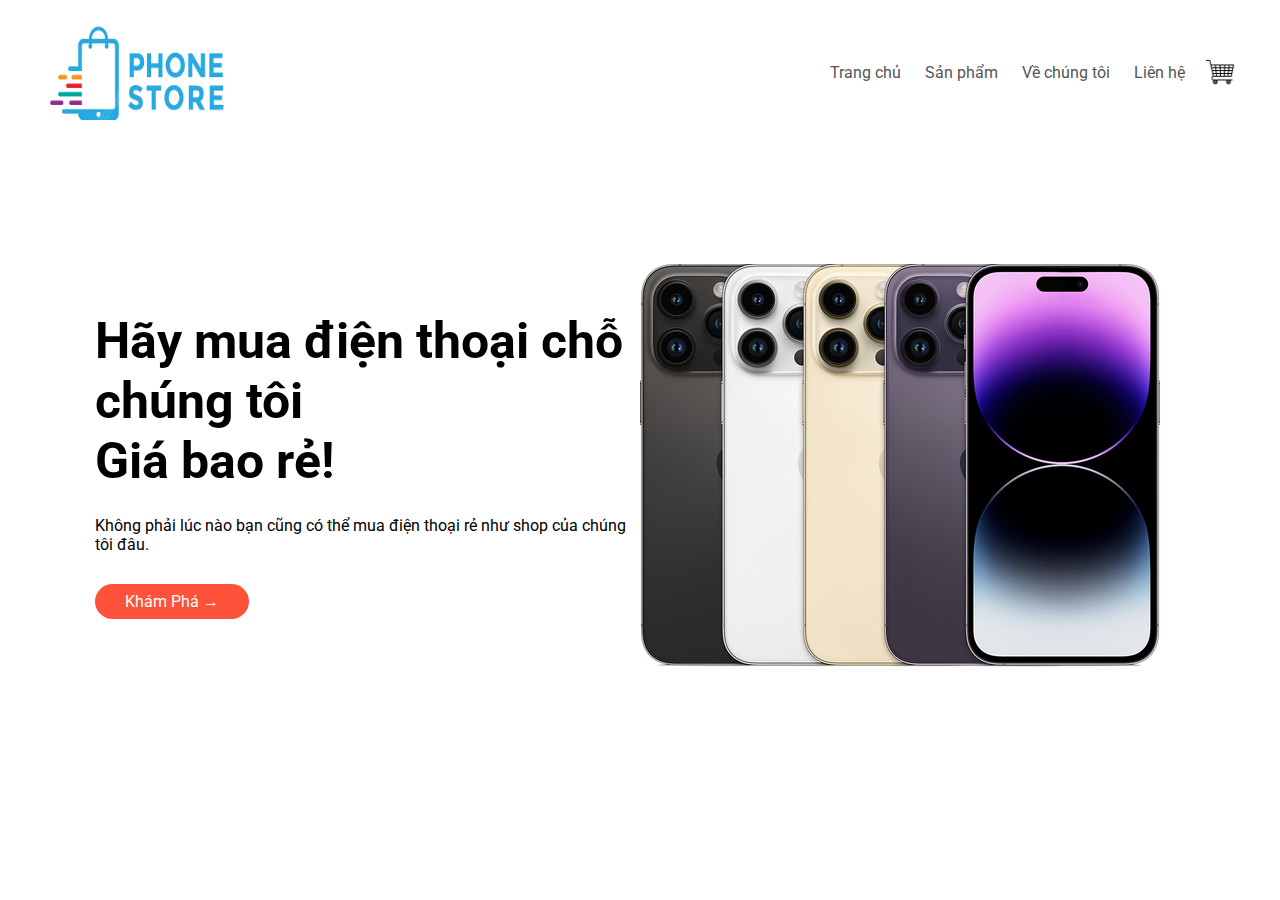
==== Web/index.html @ 55f3cb40 "Task UI" ====
<!DOCTYPE html>
<html lang="vi">
    <head>
        <meta charset="UTF-8">
        <title> Shop điện thoại</title>
        <link rel="stylesheet"  href="style.css">
        <link rel="preconnect" href="https://fonts.googleapis.com">
<link rel="preconnect" href="https://fonts.gstatic.com" crossorigin>
<link href="https://fonts.googleapis.com/css2?family=Roboto:wght@300;400;500;700&display=swap" rel="stylesheet">
    </head>
    <body>
        <div class="header">

        <div class="container">
            <div class="navbar">
                <div class="logo">
                    <img src="images\Logo.png" width="180" height="100" alt="">
                </div> 
                <nav>
                    <ul>
                        <li><a href="">Trang chủ</a></li>
                        <li><a href="">Sản phẩm</a></li>
                        <li><a href="">Về chúng tôi</a></li>
                        <li><a href="">Liên hệ</a></li>
                    </ul>
                 </nav>
                 <img src="images\cart.png" width="30px" height="30px">
            </div>
            <div class="row">
                <div class="col-2">
                    <h1>Hãy mua điện thoại chỗ chúng tôi<br>Giá bao rẻ!</h1>
                    <p>Không phải lúc nào bạn cũng có thể mua điện thoại rẻ như shop của chúng tôi đâu.</p>
                    <a href="" class="btn">Khám Phá &#8594</a>
                </div>
                <div class="col-2">
                    <img src="images\iphone.png" >
                </div>
            </div>
        </div>
    </div>


        
        
        


    </body>
</html>
---- Web/style.css ----
*{
    margin: 0;
    padding: 0;
}

body{
    font-family: 'Roboto', sans-serif;
}
.navbar{
    display:  flex;
    align-items: center;
    padding: 20px;
}
nav{
    flex: 1;
    text-align: right;

}
nav ul{
    display: inline-block;
    list-style-type: none;
}
nav ul li{
    display: inline-block;
    margin-right: 20px;
}
a{
    text-decoration: none;
    color: #555;
}
p{
    clear: #555
}
.container{
    max-width: 1300px;
    margin: auto;
    padding-left: 25px;
    padding-right: 25px;
}
.row{
    display: flex;
    align-items: center;
    flex-wrap: wrap;
    justify-content: space-around;
}
.col-2{
    flex-basis: 50%;
    min-width: 300px;
}
.col-2 img{
    max-width: 100%;
    padding: 50px 0;
}
.col-2 h1{
    font-size: 50px;
    line-height: 60px;
    margin: 25px 0;
}
.btn{
    display:  inline-block;
    background: #ff523b;
    color: white;
    padding: 8px 30px;
    margin: 30px 0;
    border-radius: 30px;
    transition: background 0.5;
}
.btn:hover{
    background: #563434;
}
.header{
    background: radial-gradient(#fff, #fff);
}
.header .row{
    margin: 70px;
}
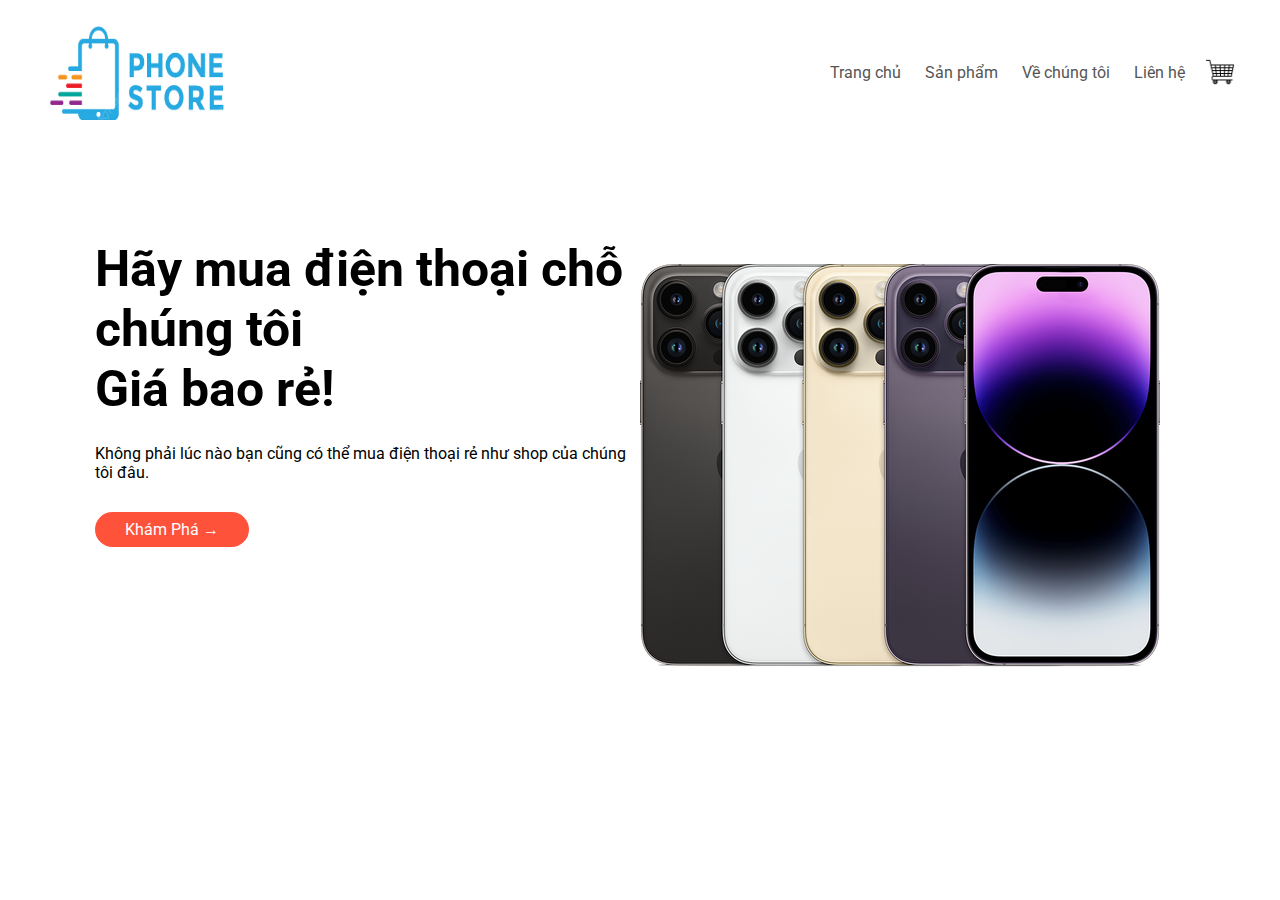
==== commit 496bb352: "app" ====
--- a/Web/index.html
+++ b/Web/index.html
@@ -1,49 +1,49 @@
-<!DOCTYPE html>
-<html lang="vi">
-    <head>
-        <meta charset="UTF-8">
-        <title> Shop điện thoại</title>
-        <link rel="stylesheet"  href="style.css">
-        <link rel="preconnect" href="https://fonts.googleapis.com">
-<link rel="preconnect" href="https://fonts.gstatic.com" crossorigin>
-<link href="https://fonts.googleapis.com/css2?family=Roboto:wght@300;400;500;700&display=swap" rel="stylesheet">
-    </head>
-    <body>
-        <div class="header">
-
-        <div class="container">
-            <div class="navbar">
-                <div class="logo">
-                    <img src="images\Logo.png" width="180" height="100" alt="">
-                </div> 
-                <nav>
-                    <ul>
-                        <li><a href="">Trang chủ</a></li>
-                        <li><a href="">Sản phẩm</a></li>
-                        <li><a href="">Về chúng tôi</a></li>
-                        <li><a href="">Liên hệ</a></li>
-                    </ul>
-                 </nav>
-                 <img src="images\cart.png" width="30px" height="30px">
-            </div>
-            <div class="row">
-                <div class="col-2">
-                    <h1>Hãy mua điện thoại chỗ chúng tôi<br>Giá bao rẻ!</h1>
-                    <p>Không phải lúc nào bạn cũng có thể mua điện thoại rẻ như shop của chúng tôi đâu.</p>
-                    <a href="" class="btn">Khám Phá &#8594</a>
-                </div>
-                <div class="col-2">
-                    <img src="images\iphone.png" >
-                </div>
-            </div>
-        </div>
-    </div>
-
-
-        
-        
-        
-
-
-    </body>
+<!DOCTYPE html>
+<html lang="vi">
+    <head>
+        <meta charset="UTF-8">
+        <title> Shop điện thoại</title>
+        <link rel="stylesheet"  href="style.css">
+        <link rel="preconnect" href="https://fonts.googleapis.com">
+<link rel="preconnect" href="https://fonts.gstatic.com" crossorigin>
+<link href="https://fonts.googleapis.com/css2?family=Roboto:wght@300;400;500;700&display=swap" rel="stylesheet">
+    </head>
+    <body>
+        <div class="header">
+
+        <div class="container">
+            <div class="navbar">
+                <div class="logo">
+                    <img src="images\Logo.png" width="180" height="100" alt="">
+                </div> 
+                <nav>
+                    <ul>
+                        <li><a href="">Trang chủ</a></li>
+                        <li><a href="">Sản phẩm</a></li>
+                        <li><a href="">Về chúng tôi</a></li>
+                        <li><a href="">Liên hệ</a></li>
+                    </ul>
+                 </nav>
+                 <img src="images\cart.png" width="30px" height="30px">
+            </div>
+            <div class="row">
+                <div class="col-2">
+                    <h1>Hãy mua điện thoại chỗ chúng tôi<br>Giá bao rẻ!</h1>
+                    <p>Không phải lúc nào bạn cũng có thể mua điện thoại rẻ như shop của chúng tôi đâu.</p>
+                    <a href="" class="btn">Khám Phá &#8594</a>
+                </div>
+                <div class="col-2">
+                    <img src="images\iphone.png" >
+                </div>
+            </div>
+        </div>
+    </div>
+
+
+        
+        
+        
+
+
+    </body>
 </html>--- a/Web/style.css
+++ b/Web/style.css
@@ -1,76 +1,76 @@
-*{
-    margin: 0;
-    padding: 0;
-}
-
-body{
-    font-family: 'Roboto', sans-serif;
-}
-.navbar{
-    display:  flex;
-    align-items: center;
-    padding: 20px;
-}
-nav{
-    flex: 1;
-    text-align: right;
-
-}
-nav ul{
-    display: inline-block;
-    list-style-type: none;
-}
-nav ul li{
-    display: inline-block;
-    margin-right: 20px;
-}
-a{
-    text-decoration: none;
-    color: #555;
-}
-p{
-    clear: #555
-}
-.container{
-    max-width: 1300px;
-    margin: auto;
-    padding-left: 25px;
-    padding-right: 25px;
-}
-.row{
-    display: flex;
-    align-items: center;
-    flex-wrap: wrap;
-    justify-content: space-around;
-}
-.col-2{
-    flex-basis: 50%;
-    min-width: 300px;
-}
-.col-2 img{
-    max-width: 100%;
-    padding: 50px 0;
-}
-.col-2 h1{
-    font-size: 50px;
-    line-height: 60px;
-    margin: 25px 0;
-}
-.btn{
-    display:  inline-block;
-    background: #ff523b;
-    color: white;
-    padding: 8px 30px;
-    margin: 30px 0;
-    border-radius: 30px;
-    transition: background 0.5;
-}
-.btn:hover{
-    background: #563434;
-}
-.header{
-    background: radial-gradient(#fff, #fff);
-}
-.header .row{
-    margin: 70px;
+*{
+    margin: 0;
+    padding: 0;
+}
+
+body{
+    font-family: 'Roboto', sans-serif;
+}
+.navbar{
+    display:  flex;
+    align-items: center;
+    padding: 20px;
+}
+nav{
+    flex: 1;
+    text-align: right;
+
+}
+nav ul{
+    display: inline-block;
+    list-style-type: none;
+}
+nav ul li{
+    display: inline-block;
+    margin-right: 20px;
+}
+a{
+    text-decoration: none;
+    color: #555;
+}
+p{
+    clear: #555
+}
+.container{
+    max-width: 1300px;
+    margin: auto;
+    padding-left: 25px;
+    padding-right: 25px;
+}
+.row{
+    display: flex;
+    align-items:enter;
+    flex-wrap: wrap;
+    justify-content: space-around;
+}
+.col-2{
+    flex-basis: 50%;
+    min-width: 300px;
+}
+.col-2 img{
+    max-width: 100%;
+    padding: 50px 0;
+}
+.col-2 h1{
+    font-size: 50px;
+    line-height: 60px;
+    margin: 25px 0;
+}
+.btn{
+    display:  inline-block;
+    background: #ff523b;
+    color: white;
+    padding: 8px 30px;
+    margin: 30px 0;
+    border-radius: 30px;
+    transition: background 0.5;
+}
+.btn:hover{
+    background: #563434;
+}
+.header{
+    background: radial-gradient(#fff, #fff);
+}
+.header .row{
+    margin: 70px;
 }